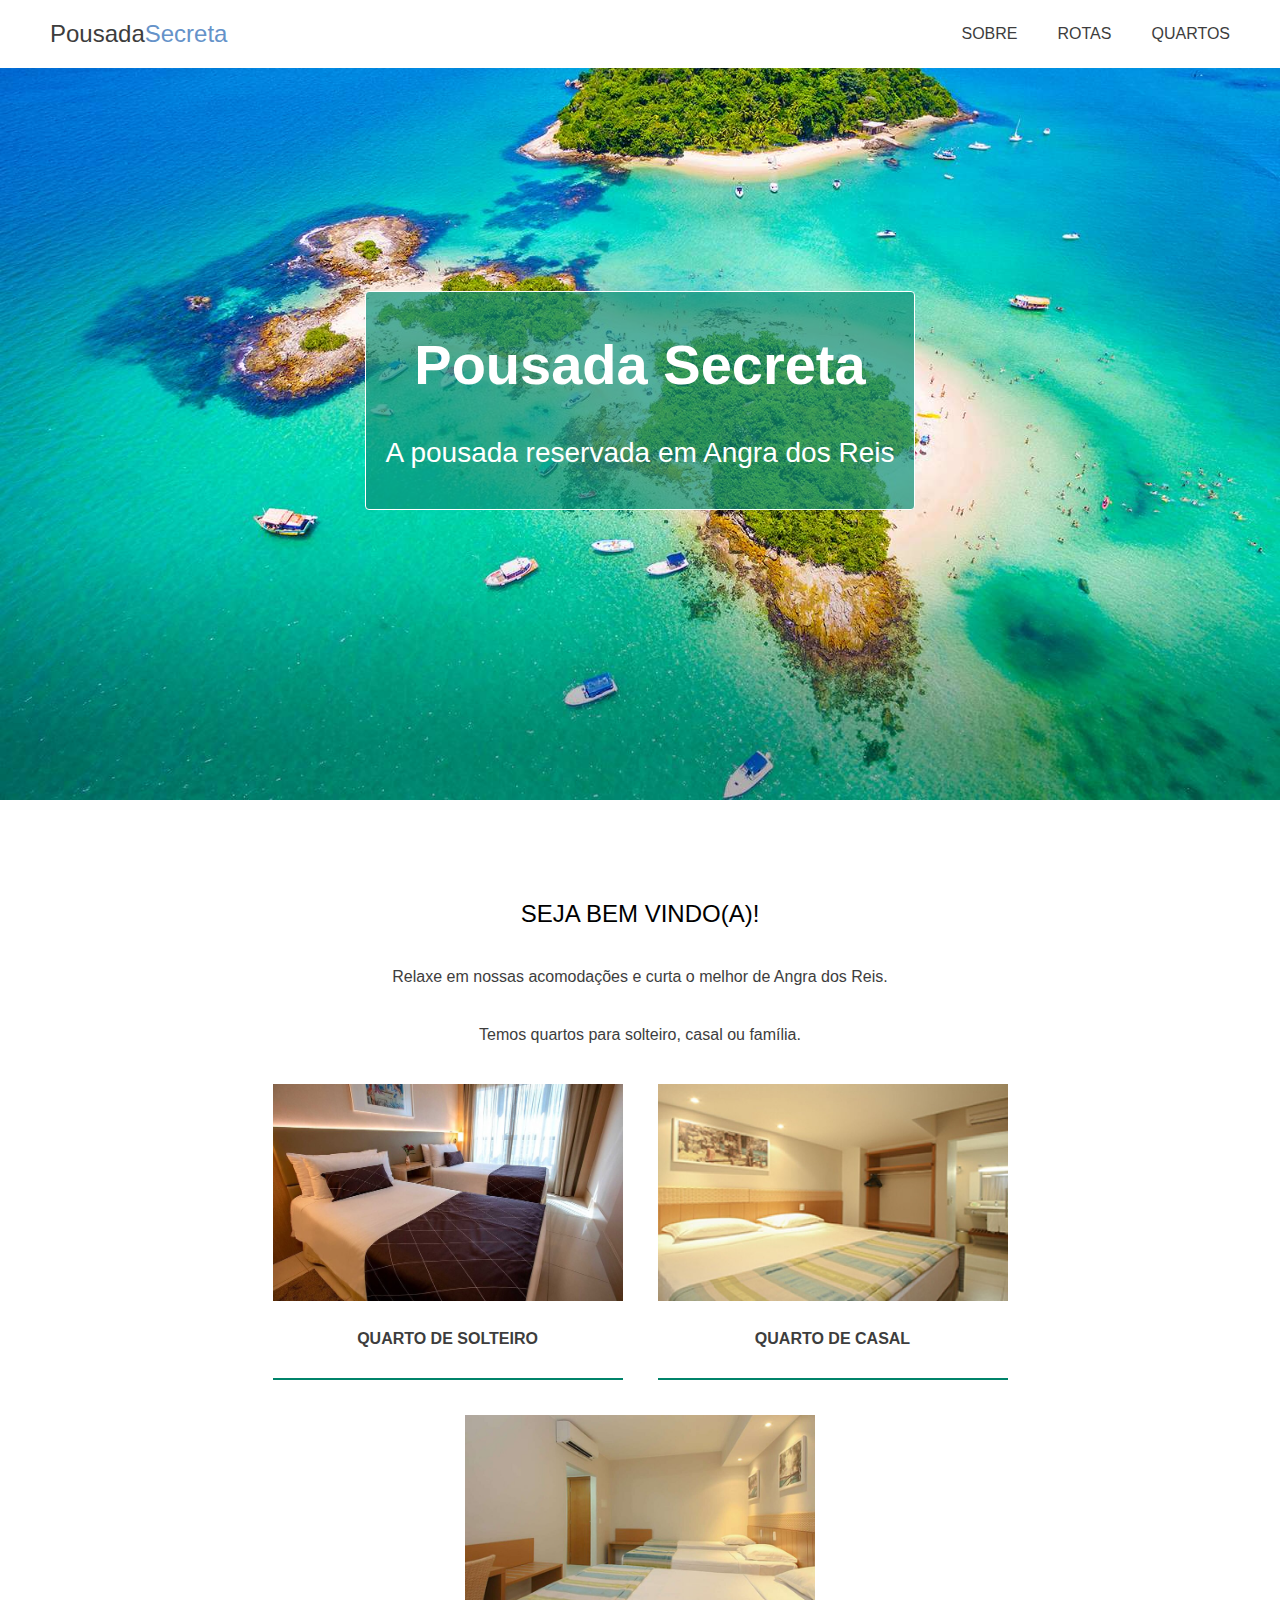
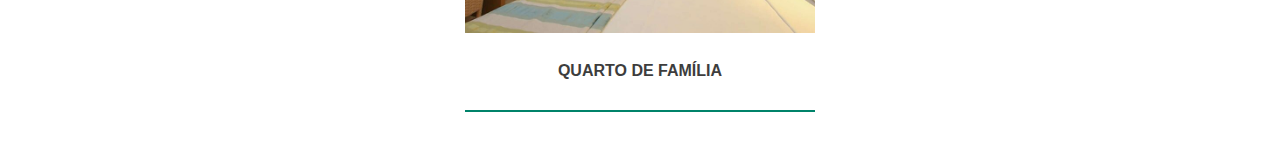
==== index3.html @ 03b7cef0 "first commit" ====
<!DOCTYPE html>
<html lang="en">
<head>
    <meta charset="UTF-8">
    <meta name="viewport" content="width=device-width, initial-scale=1.0">
    <link rel="stylesheet" href="style3.css">
    <link rel="https://fonts.googleapis.com/css2?family=Source+Sans+Pro:ital,wght@0,200;0,300;0,400;0,600;0,700;0,900;1,200;1,300;1,400;1,600;1,700;1,900&display=swap" rel="stylesheet">
    <title>Document</title>
</head>
<body>

    <div class="topo">
        <div class="topo_conteudo">
            <div class="topo_conteudo_logo">
                <a href="index3.html">Pousada<span>Secreta</span></a>
            </div>
                <div class="topo_conteudo_links">
                <a href="#sobre">SOBRE</a>
                <a href="#rotas">ROTAS</a>
                <a href="#quartos">QUARTOS</a>
            </div>
        </div>    
    </div>
    <div class="main">
        <div class="main_texto">
            <h1>Pousada Secreta</h1>
            <p>A pousada reservada em Angra dos Reis</p>
        </div>
    </div>

    <div id="quartos" class="quartos">
        <div class="quartos_intro">
            <h2>SEJA BEM VINDO(A)!</h2>
            <p>Relaxe em nossas acomodações e curta o melhor de Angra dos Reis.</p>
            <p>Temos quartos para solteiro, casal ou família.</p>
        </div>
        <div class="quartos_expo">
            <div>
                <img src="/assets/quarto-solteiro1.jpg" alt="">
                <a href=""><p>QUARTO DE SOLTEIRO</p></a>
            </div>
            <div>
                <img src="/assets/quarto-casal1.jpg" alt="">
                <a href=""><p>QUARTO DE CASAL</p></a>
            </div>
            <div>
                <img src="/assets/quarto-familia1.jpg" alt="">
                <a href=""><p>QUARTO DE FAMÍLIA</p></a>
            </div>
        </div>
    </div>
</html>
---- style3.css ----
*{
    padding: 0;
    margin: 0;
    box-sizing: border-box;
    font-family: 'Source Sans Pro', sans-serif;
}

.topo {
    width: 100%;
    position: fixed;
    background-color: #fff;
}

.topo_conteudo {
    background-color: #fff;
    display: flex;
    flex-wrap: wrap;
    justify-content: space-between;
    align-items: center;
    padding: 20px;
    gap: 20px;
}

.topo_conteudo_logo {
    flex: 1 1 60%;
    font-size: 24px;
    padding-left: 30px;
}

.topo_conteudo_links {
    padding: 0 30px;
    flex: 1 0 15px;
    display: flex;
    gap: 40px;
    justify-content: space-between;
}

.topo_conteudo_logo a {
    text-decoration: none;
    color: #3d3d3d;
}

.topo_conteudo_logo span {
    color: #6592c9;
}

.topo_conteudo_links a{
    color: #3d3d3d;
    text-decoration: none;

}

/* BANNER DE FUNDO */
.main {
    height: 800px;
    background-image: url('/assets/img-fundo.jpg');
    background-size: cover;
    background-position: center;
    display: flex;
    justify-content: center;
    align-items: center;
    padding: 0 20px;

    .main_texto {
        color: #fff;
        background-color: #0a9077b3;
        font-size: 28px;
        border: 1px solid white;
        border-radius: 4px;
        padding: 40px 20px;
        display: flex;
        flex-direction: column;
        align-items: center;
        gap: 40px;
    }
}

/* QUARTOS */
.quartos {
    text-align: center;
    padding: 100px 0 35px;

    .quartos_intro h2 {
        font-weight: lighter;
        padding-bottom: 40px;
    }

    .quartos_intro p {
        padding-bottom: 40px;
        color: #3d3d3d;
    }

    .quartos_expo {
        display: flex;
        flex-wrap: wrap;
        align-items: center;
        justify-content: center;
        gap: 35px;
        padding: 0 150px;
    }

    .quartos_expo img {
        width: 350px;
        padding-bottom: 25px;
    }

    .quartos_expo p {
        padding-bottom: 30px;
        border-bottom: 2px solid #00836a;
        font-weight: bold;
        color: #3d3d3d;
    }

    .quartos_expo a {
        text-decoration: none;
    }
}
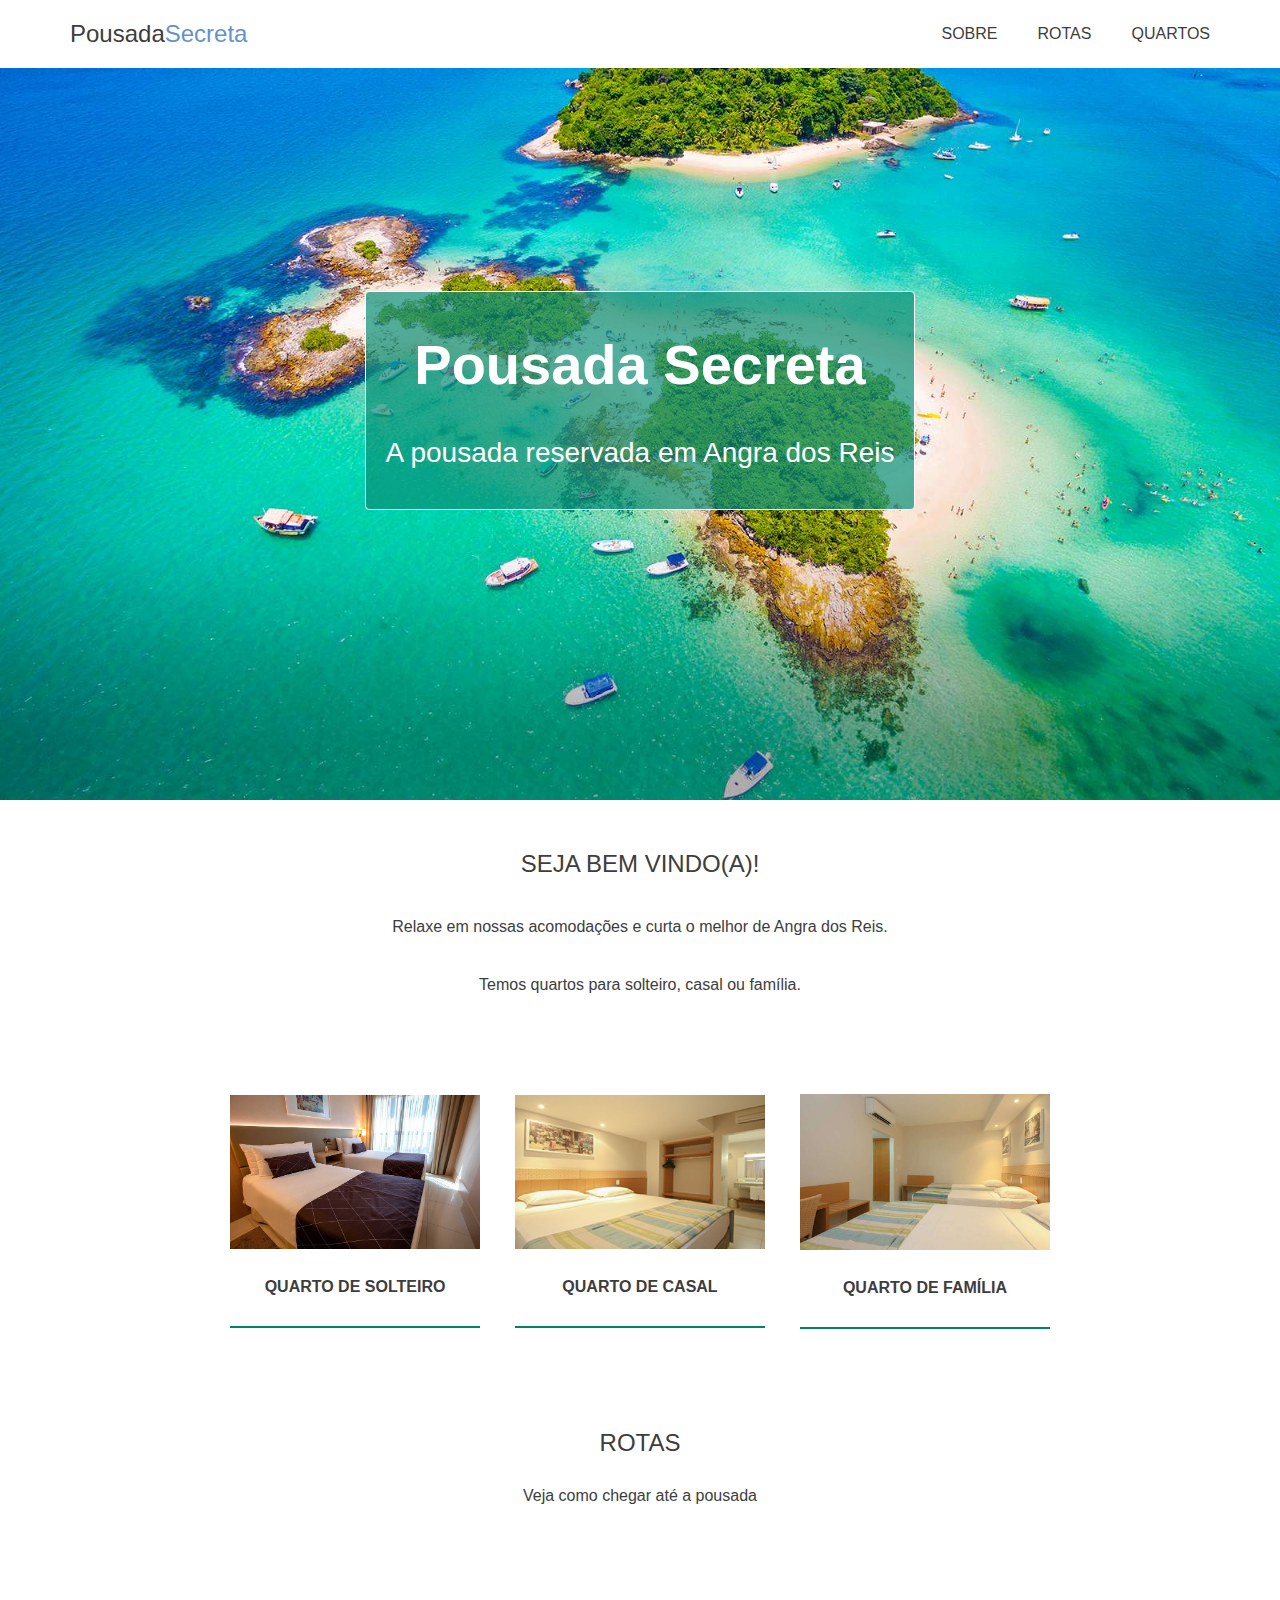
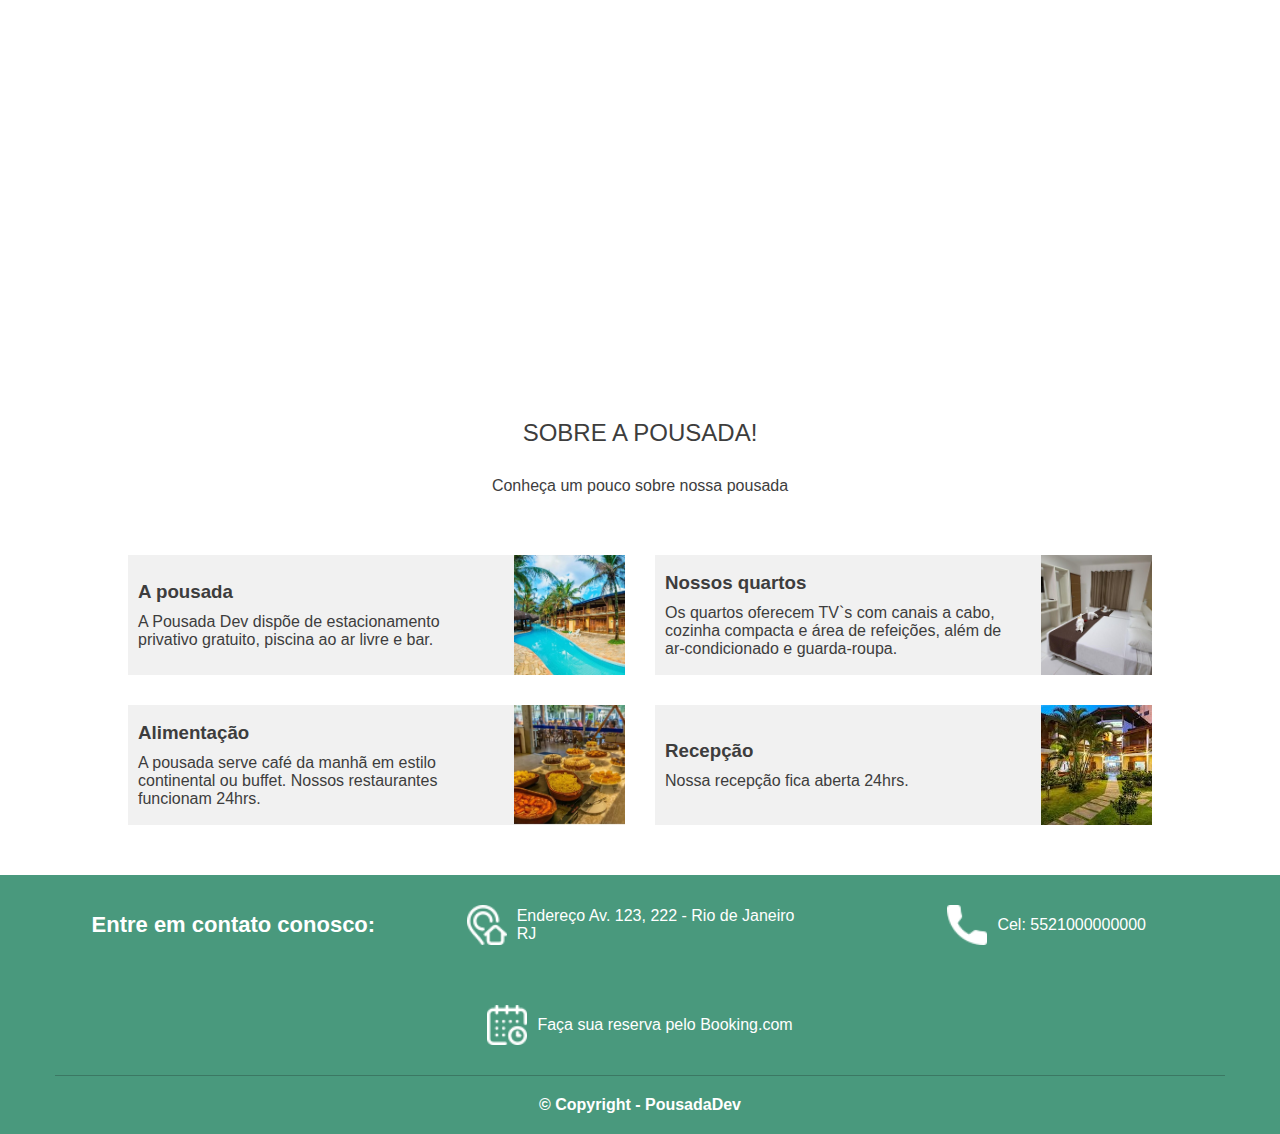
==== commit 34de5871: "pagina principal completa" ====
--- a/index3.html
+++ b/index3.html
@@ -28,7 +28,7 @@
         </div>
     </div>
 
-    <div id="quartos" class="quartos">
+    <div id="quartos" class="quartos container">
         <div class="quartos_intro">
             <h2>SEJA BEM VINDO(A)!</h2>
             <p>Relaxe em nossas acomodações e curta o melhor de Angra dos Reis.</p>
@@ -49,4 +49,95 @@
             </div>
         </div>
     </div>
+    <div id="rotas" class="rotas container">
+        <div class="rotas_descricao">
+            <h2>ROTAS</h2>
+            <p>Veja como chegar até a pousada</p>
+        </div>
+        <div class="rotas_iframe">
+            <iframe 
+            src="https://www.google.com/maps/embed?pb=!1m14!1m8!1m3!1d14692.471710812997!2d-43.3641911!3d-22.9826906!3m2!1i1024!2i768!4f13.1!3m3!1m2!1s0x0%3A0x539cb07246f0e38d!2sVia%20Parque%20Shopping!5e0!3m2!1spt-BR!2sbr!4v1612707978931!5m2!1spt-BR!2sbr" 
+            width="100%"
+            height="350px"
+            frameborder="0">
+            </iframe>
+        </div>
+    </div>
+    <div id="sobre" class="sobre container">
+        <div class="sobre_descricao">
+            <h2>SOBRE A POUSADA!</h2>
+            <p>Conheça um pouco sobre nossa pousada</p>
+        </div>
+        <div class="box_cards">
+            <div class="card">
+                <div class="card_descricao">
+                    <h3>A pousada</h3>
+                    <p>A Pousada Dev dispõe de estacionamento privativo gratuito, piscina ao ar livre e bar.</p>
+                </div>
+                <div class="card_imagem">
+                    <img src="assets/img1.jpg" alt="">
+                </div>
+            </div>
+            <div class="card">
+                <div class="card_descricao">
+                    <h3>Nossos quartos</h3>
+                    <p>Os quartos oferecem TV`s com canais a cabo, cozinha compacta e área de refeições, além de ar-condicionado e guarda-roupa.</p>
+                </div>
+                <div class="card_imagem">
+                    <img src="assets/img2.jpg" alt="">
+                </div>
+            </div>
+            <div class="card">
+                <div class="card_descricao">
+                    <h3>Alimentação</h3>
+                    <p>A pousada serve café da manhã em estilo continental ou buffet. Nossos restaurantes funcionam 24hrs.</p>
+                </div>
+                <div class="card_imagem">
+                    <img src="assets/img3.jpg" alt="">
+                </div>
+            </div>
+            <div class="card">
+                <div class="card_descricao">
+                    <h3>Recepção</h3>
+                    <p>Nossa recepção fica aberta 24hrs.</p>
+                </div>
+                <div class="card_imagem">
+                    <img src="assets/img5.jpg" alt="">
+                </div>
+            </div>
+        </div> 
+    </div>
+
+<div class="footer">
+    <div class="footer_container">
+        <div class="footer_principal">
+            <div class="card_footer">
+                <h4>Entre em contato conosco:</h4>
+            </div>
+
+            <div class="card_footer">
+                <a target="_blank" href="https://goo.gl/maps/wPAS58QxiTopxK6w7">
+                    <img src="assets/icones/endereco.png" alt="">
+                    <p>Endereço Av. 123, 222 - Rio de Janeiro RJ</p>
+                </a>
+            </div>
+
+            <div class="card_footer">
+                <img src="assets/icones/telefone.png" alt="">
+                <p>Cel: 5521000000000</p>
+            </div>
+            
+            <div class="card_footer">
+                <a target="_blank" href="https://www.booking.com/searchresults.pt-br.html?aid=375635;label=msn-wLZ0m4wRNI00wFHQAaaO3w-79920787059858%3Atikwd-79920803013016%3Aaud-808219487%3Aloc-20%3Aneo%3Amte%3Adec%3Aqsbooking;sid=9ca5cbe6c9db71b34b98c0738ea780f4;dest_id=-666610;dest_type=city&">
+                    <img src="assets/icones/calendario.png" alt="">
+                    <p>Faça sua reserva pelo Booking.com</p>
+                </a>
+            </div>
+        </div>
+    </div>
+    <div class="footer_copyright">
+        © Copyright - PousadaDev
+    </div>
+</div>
+
 </html>--- a/style3.css
+++ b/style3.css
@@ -5,10 +5,15 @@
     font-family: 'Source Sans Pro', sans-serif;
 }
 
+h2 {
+    font-weight: lighter;
+}
+
 .topo {
     width: 100%;
     position: fixed;
     background-color: #fff;
+    padding: 20px 40px;
 }
 
 .topo_conteudo {
@@ -17,7 +22,6 @@
     flex-wrap: wrap;
     justify-content: space-between;
     align-items: center;
-    padding: 20px;
     gap: 20px;
 }
 
@@ -51,6 +55,17 @@
 }
 
 /* BANNER DE FUNDO */
+
+
+.container {
+    display: flex;
+    flex-direction: column;
+    gap: 60px;
+    padding: 50px 20px;
+    text-align: center;
+    color: #3d3d3d;
+}
+
 .main {
     height: 800px;
     background-image: url('/assets/img-fundo.jpg');
@@ -60,58 +75,155 @@
     justify-content: center;
     align-items: center;
     padding: 0 20px;
-
-    .main_texto {
-        color: #fff;
-        background-color: #0a9077b3;
-        font-size: 28px;
-        border: 1px solid white;
-        border-radius: 4px;
-        padding: 40px 20px;
-        display: flex;
-        flex-direction: column;
-        align-items: center;
-        gap: 40px;
-    }
-}
+}
+.main_texto {
+    color: #fff;
+    background-color: #0a9077b3;
+    font-size: 28px;
+    border: 1px solid white;
+    border-radius: 4px;
+    padding: 40px 20px;
+    display: flex;
+    flex-direction: column;
+    align-items: center;
+    gap: 40px;
+}
+
 
 /* QUARTOS */
-.quartos {
+.quartos_intro h2 {
+    padding-bottom: 40px;
+}
+
+.quartos_intro p {
+    padding-bottom: 40px;
+}
+
+.quartos_expo {
+    display: flex;
+    flex-wrap: wrap;
+    align-items: center;
+    justify-content: center;
+    gap: 35px;
+}
+
+.quartos_expo img {
+    width: 250px;
+    padding-bottom: 25px;
+}
+
+.quartos_expo p {
+    padding-bottom: 30px;
+    border-bottom: 2px solid #00836a;
+    font-weight: bold;
+    color: #3d3d3d;
+}
+
+.quartos_expo a {
+   text-decoration: none;
+}
+
+.rotas_descricao {
+    color: #3d3d3d;
+    display: flex;
+    flex-direction: column;
+    gap: 30px;
+}
+
+.sobre_descricao {
+    display: flex;
+    flex-direction: column;
+    gap: 30px;
+}
+
+.box_cards {
+    display: flex;
+    flex-wrap: wrap;
+    justify-content: space-between;
+    gap: 30px;
+    max-width: 1024px;
+    margin: 0 auto;
+}
+
+.card {
+    flex: 1 0 350px;
+    height: 120px;
+    display: flex;
+    align-items: center;
+    justify-content: space-between;
+    gap: 10px;
+    text-align: left;
+    background-color: #f1f1f1;
+}
+
+.card_descricao {
+    width: 100%;
+    height: 100%;
+    padding: 0px 10px;
+    display: flex;
+    flex-direction: column;
+    justify-content: center;
+    gap: 10px;
+}
+
+.card_imagem {
+    width: 30%;
+    height: 100%;
+}
+
+.card_imagem img {
+    width: 100%;
+    height: 100%;
+    object-fit: cover;
+}
+/* footer  */
+
+
+.footer {
+    background-color: #49997d;
+    color: #fff;
+}
+
+.footer_principal {
+    display: flex;
+    flex-wrap: wrap;
+    justify-content: space-between;
+    gap: 60px;
+    padding: 30px 60px ;
+}
+
+.card_footer {
+    flex: 1 0 250px;
+    display: flex;
+    justify-content: center;
+    align-items: center;
+}
+
+.card_footer h4 {
+    font-size: 22px;
+}
+
+.card_footer a {
+    display: flex;
+    align-items: center;
+    color: #fff;
+    text-align: left;
+    text-decoration: none;
+}
+
+.card_footer p {
+    margin-left: 10px;
+}
+
+.card_footer img {
+    width: 40px;
+    height: 40px;
+}
+
+.footer_copyright {
+    padding: 20px;
+    font-weight: 600;
     text-align: center;
-    padding: 100px 0 35px;
-
-    .quartos_intro h2 {
-        font-weight: lighter;
-        padding-bottom: 40px;
-    }
-
-    .quartos_intro p {
-        padding-bottom: 40px;
-        color: #3d3d3d;
-    }
-
-    .quartos_expo {
-        display: flex;
-        flex-wrap: wrap;
-        align-items: center;
-        justify-content: center;
-        gap: 35px;
-        padding: 0 150px;
-    }
-
-    .quartos_expo img {
-        width: 350px;
-        padding-bottom: 25px;
-    }
-
-    .quartos_expo p {
-        padding-bottom: 30px;
-        border-bottom: 2px solid #00836a;
-        font-weight: bold;
-        color: #3d3d3d;
-    }
-
-    .quartos_expo a {
-        text-decoration: none;
-    }
-}
+    border-top: 1px solid #3b7863;
+    margin: 0 55px
+} 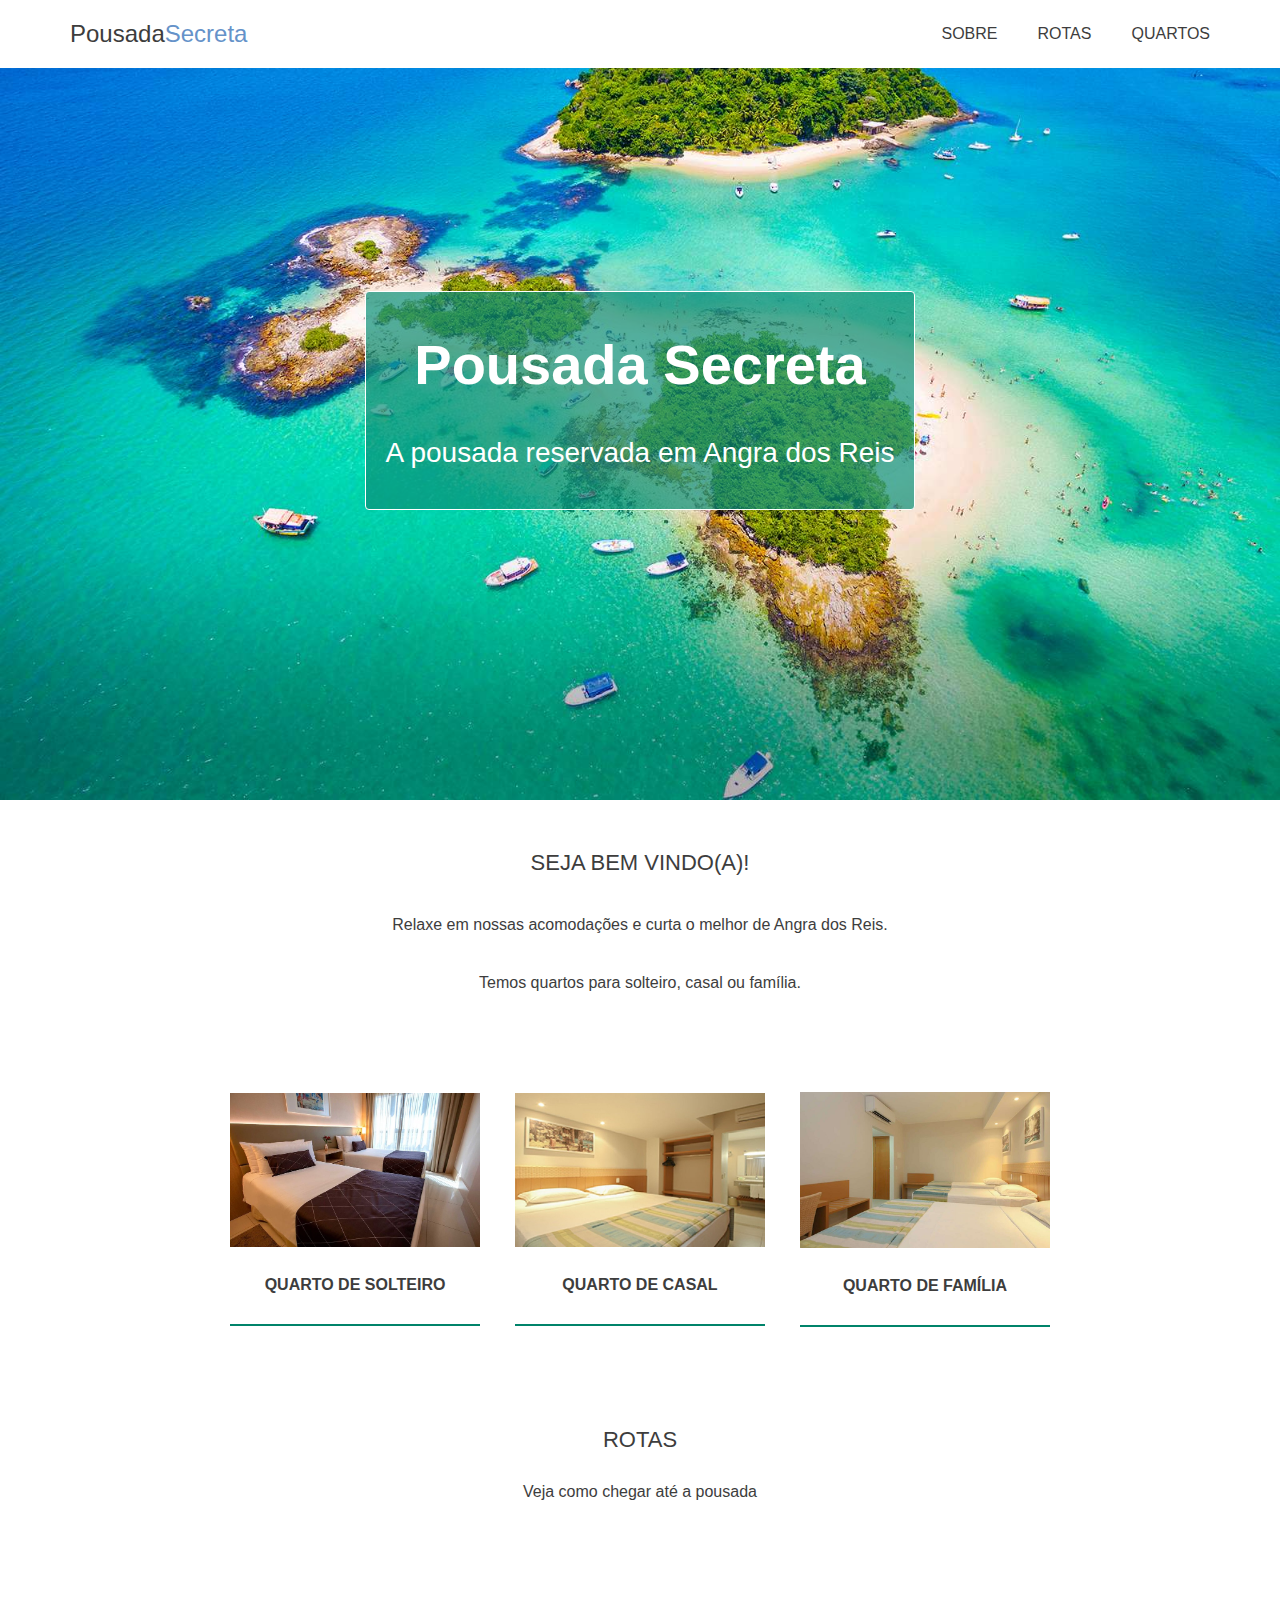
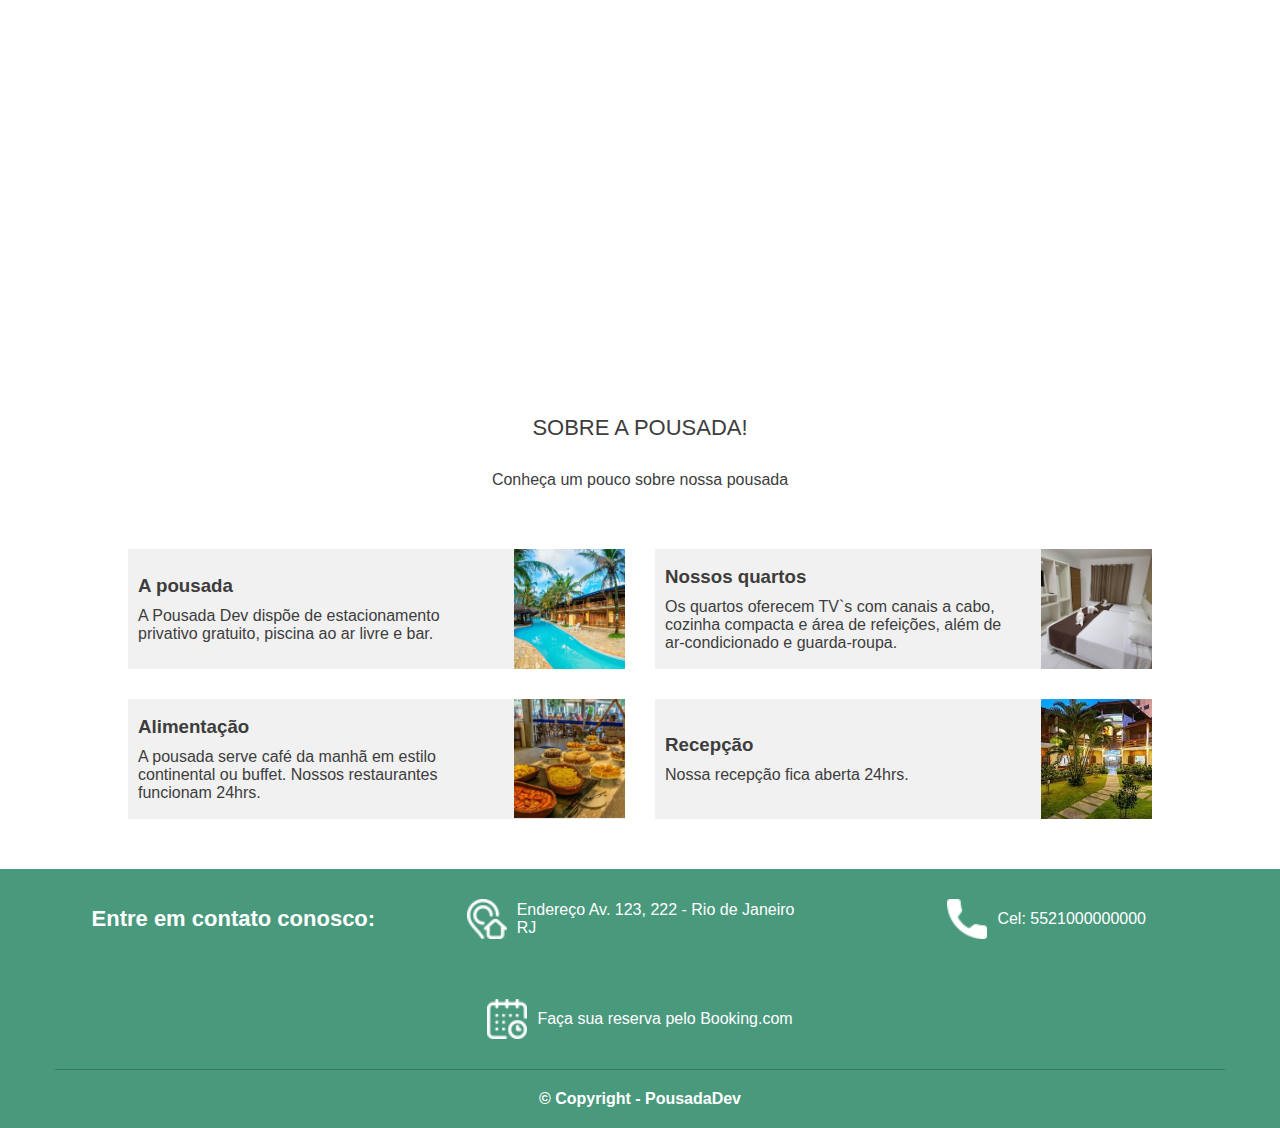
==== commit 6cbaf8b3: "commit com alguns erros" ====
--- a/index3.html
+++ b/index3.html
@@ -3,7 +3,7 @@
 <head>
     <meta charset="UTF-8">
     <meta name="viewport" content="width=device-width, initial-scale=1.0">
-    <link rel="stylesheet" href="style3.css">
+    <link rel="stylesheet" href="css/style3.css">
     <link rel="https://fonts.googleapis.com/css2?family=Source+Sans+Pro:ital,wght@0,200;0,300;0,400;0,600;0,700;0,900;1,200;1,300;1,400;1,600;1,700;1,900&display=swap" rel="stylesheet">
     <title>Document</title>
 </head>
@@ -15,9 +15,9 @@
                 <a href="index3.html">Pousada<span>Secreta</span></a>
             </div>
                 <div class="topo_conteudo_links">
-                <a href="#sobre">SOBRE</a>
-                <a href="#rotas">ROTAS</a>
-                <a href="#quartos">QUARTOS</a>
+                    <a href="#sobre">SOBRE</a>
+                    <a href="#rotas">ROTAS</a>
+                    <a href="quartos.html">QUARTOS</a> 
             </div>
         </div>    
     </div>
@@ -37,15 +37,15 @@
         <div class="quartos_expo">
             <div>
                 <img src="/assets/quarto-solteiro1.jpg" alt="">
-                <a href=""><p>QUARTO DE SOLTEIRO</p></a>
+                <a href="quartos.html#solteiro"><p>QUARTO DE SOLTEIRO</p></a>
             </div>
             <div>
                 <img src="/assets/quarto-casal1.jpg" alt="">
-                <a href=""><p>QUARTO DE CASAL</p></a>
+                <a href="quartos.html#casal"><p>QUARTO DE CASAL</p></a>
             </div>
             <div>
                 <img src="/assets/quarto-familia1.jpg" alt="">
-                <a href=""><p>QUARTO DE FAMÍLIA</p></a>
+                <a href="quartos.html#familia"><p>QUARTO DE FAMÍLIA</p></a>
             </div>
         </div>
     </div>
@@ -107,37 +107,37 @@
             </div>
         </div> 
     </div>
+    
+    <div class="footer">
+        <div class="footer_container">
+            <div class="footer_principal">
+                <div class="card_footer">
+                    <h4>Entre em contato conosco:</h4>
+                </div>
 
-<div class="footer">
-    <div class="footer_container">
-        <div class="footer_principal">
-            <div class="card_footer">
-                <h4>Entre em contato conosco:</h4>
-            </div>
+                <div class="card_footer">
+                    <a target="_blank" href="https://goo.gl/maps/wPAS58QxiTopxK6w7">
+                        <img src="assets/icones/endereco.png" alt="">
+                        <p>Endereço Av. 123, 222 - Rio de Janeiro RJ</p>
+                    </a>
+                </div>
 
-            <div class="card_footer">
-                <a target="_blank" href="https://goo.gl/maps/wPAS58QxiTopxK6w7">
-                    <img src="assets/icones/endereco.png" alt="">
-                    <p>Endereço Av. 123, 222 - Rio de Janeiro RJ</p>
-                </a>
-            </div>
-
-            <div class="card_footer">
-                <img src="assets/icones/telefone.png" alt="">
-                <p>Cel: 5521000000000</p>
-            </div>
-            
-            <div class="card_footer">
-                <a target="_blank" href="https://www.booking.com/searchresults.pt-br.html?aid=375635;label=msn-wLZ0m4wRNI00wFHQAaaO3w-79920787059858%3Atikwd-79920803013016%3Aaud-808219487%3Aloc-20%3Aneo%3Amte%3Adec%3Aqsbooking;sid=9ca5cbe6c9db71b34b98c0738ea780f4;dest_id=-666610;dest_type=city&">
-                    <img src="assets/icones/calendario.png" alt="">
-                    <p>Faça sua reserva pelo Booking.com</p>
-                </a>
+                <div class="card_footer">
+                    <img src="assets/icones/telefone.png" alt="">
+                    <p>Cel: 5521000000000</p>
+                </div>
+                
+                <div class="card_footer">
+                    <a target="_blank" href="https://www.booking.com/searchresults.pt-br.html?aid=375635;label=msn-wLZ0m4wRNI00wFHQAaaO3w-79920787059858%3Atikwd-79920803013016%3Aaud-808219487%3Aloc-20%3Aneo%3Amte%3Adec%3Aqsbooking;sid=9ca5cbe6c9db71b34b98c0738ea780f4;dest_id=-666610;dest_type=city&">
+                        <img src="assets/icones/calendario.png" alt="">
+                        <p>Faça sua reserva pelo Booking.com</p>
+                    </a>
+                </div>
             </div>
         </div>
+        <div class="footer_copyright">
+            © Copyright - PousadaDev
+        </div>
     </div>
-    <div class="footer_copyright">
-        © Copyright - PousadaDev
-    </div>
-</div>
-
+</body>
 </html>--- a/css/style3.css
+++ b/css/style3.css
@@ -0,0 +1,232 @@
+*{
+    padding: 0;
+    margin: 0;
+    box-sizing: border-box;
+    font-family: 'Source Sans Pro', sans-serif;
+}
+
+h2 {
+    font-size: 22px;
+    color: #3d3d3d;
+    font-weight: normal;
+}
+
+.topo {
+    width: 100%;
+    position: fixed;
+    background-color: #fff;
+    padding: 20px 40px;
+}
+
+.topo_conteudo {
+    background-color: #fff;
+    display: flex;
+    flex-wrap: wrap;
+    justify-content: space-between;
+    align-items: center;
+    gap: 20px;
+}
+
+.topo_conteudo_logo {
+    flex: 1 1 60%;
+    font-size: 24px;
+    padding-left: 30px;
+}
+
+.topo_conteudo_links {
+    padding: 0 30px;
+    flex: 1 0 15px;
+    display: flex;
+    gap: 40px;
+    justify-content: space-between;
+}
+
+.topo_conteudo_logo a {
+    text-decoration: none;
+    color: #3d3d3d;
+}
+
+.topo_conteudo_logo span {
+    color: #6592c9;
+}
+
+.topo_conteudo_links a{
+    color: #3d3d3d;
+    text-decoration: none;
+
+}
+
+/* BANNER DE FUNDO */
+
+
+.container {
+    display: flex;
+    flex-direction: column;
+    gap: 60px;
+    padding: 50px 20px;
+    text-align: center;
+    color: #3d3d3d;
+}
+
+.main {
+    height: 800px;
+    background-image: url('/assets/img-fundo.jpg');
+    background-size: cover;
+    background-position: center;
+    display: flex;
+    justify-content: center;
+    align-items: center;
+    padding: 0 20px;
+}
+.main_texto {
+    color: #fff;
+    background-color: #0a9077b3;
+    font-size: 28px;
+    border: 1px solid white;
+    border-radius: 4px;
+    padding: 40px 20px;
+    display: flex;
+    flex-direction: column;
+    align-items: center;
+    gap: 40px;
+}
+
+
+/* QUARTOS */
+.quartos_intro h2 {
+    padding-bottom: 40px;
+}
+
+.quartos_intro p {
+    padding-bottom: 40px;
+    font-size: 16px;
+}
+
+.quartos_expo {
+    display: flex;
+    flex-wrap: wrap;
+    align-items: center;
+    justify-content: center;
+    gap: 35px;
+}
+
+.quartos_expo img {
+    width: 250px;
+    padding-bottom: 25px;
+}
+
+.quartos_expo p {
+    padding-bottom: 30px;
+    border-bottom: 2px solid #00836a;
+    font-weight: bold;
+    color: #3d3d3d;
+}
+
+.quartos_expo a {
+   text-decoration: none;
+}
+
+.rotas_descricao {
+    color: #3d3d3d;
+    display: flex;
+    flex-direction: column;
+    gap: 30px;
+}
+
+.sobre_descricao {
+    display: flex;
+    flex-direction: column;
+    gap: 30px;
+}
+
+.box_cards {
+    display: flex;
+    flex-wrap: wrap;
+    justify-content: space-between;
+    gap: 30px;
+    max-width: 1024px;
+    margin: 0 auto;
+}
+
+.card {
+    flex: 1 0 350px;
+    height: 120px;
+    display: flex;
+    align-items: center;
+    justify-content: space-between;
+    gap: 10px;
+    text-align: left;
+    background-color: #f1f1f1;
+}
+
+.card_descricao {
+    width: 100%;
+    height: 100%;
+    padding: 0px 10px;
+    display: flex;
+    flex-direction: column;
+    justify-content: center;
+    gap: 10px;
+}
+
+.card_imagem {
+    width: 30%;
+    height: 100%;
+}
+
+.card_imagem img {
+    width: 100%;
+    height: 100%;
+    object-fit: cover;
+}
+/* footer  */
+
+
+.footer {
+    background-color: #49997d;
+    color: #fff;
+}
+
+.footer_principal {
+    display: flex;
+    flex-wrap: wrap;
+    justify-content: space-between;
+    gap: 60px;
+    padding: 30px 60px ;
+}
+
+.card_footer {
+    flex: 1 0 250px;
+    display: flex;
+    justify-content: center;
+    align-items: center;
+}
+
+.card_footer h4 {
+    font-size: 22px;
+}
+
+.card_footer a {
+    display: flex;
+    align-items: center;
+    color: #fff;
+    text-align: left;
+    text-decoration: none;
+}
+
+.card_footer p {
+    margin-left: 10px;
+}
+
+.card_footer img {
+    width: 40px;
+    height: 40px;
+}
+
+.footer_copyright {
+    padding: 20px;
+    font-weight: 600;
+    text-align: center;
+    border-top: 1px solid #3b7863;
+    margin: 0 55px
+} 